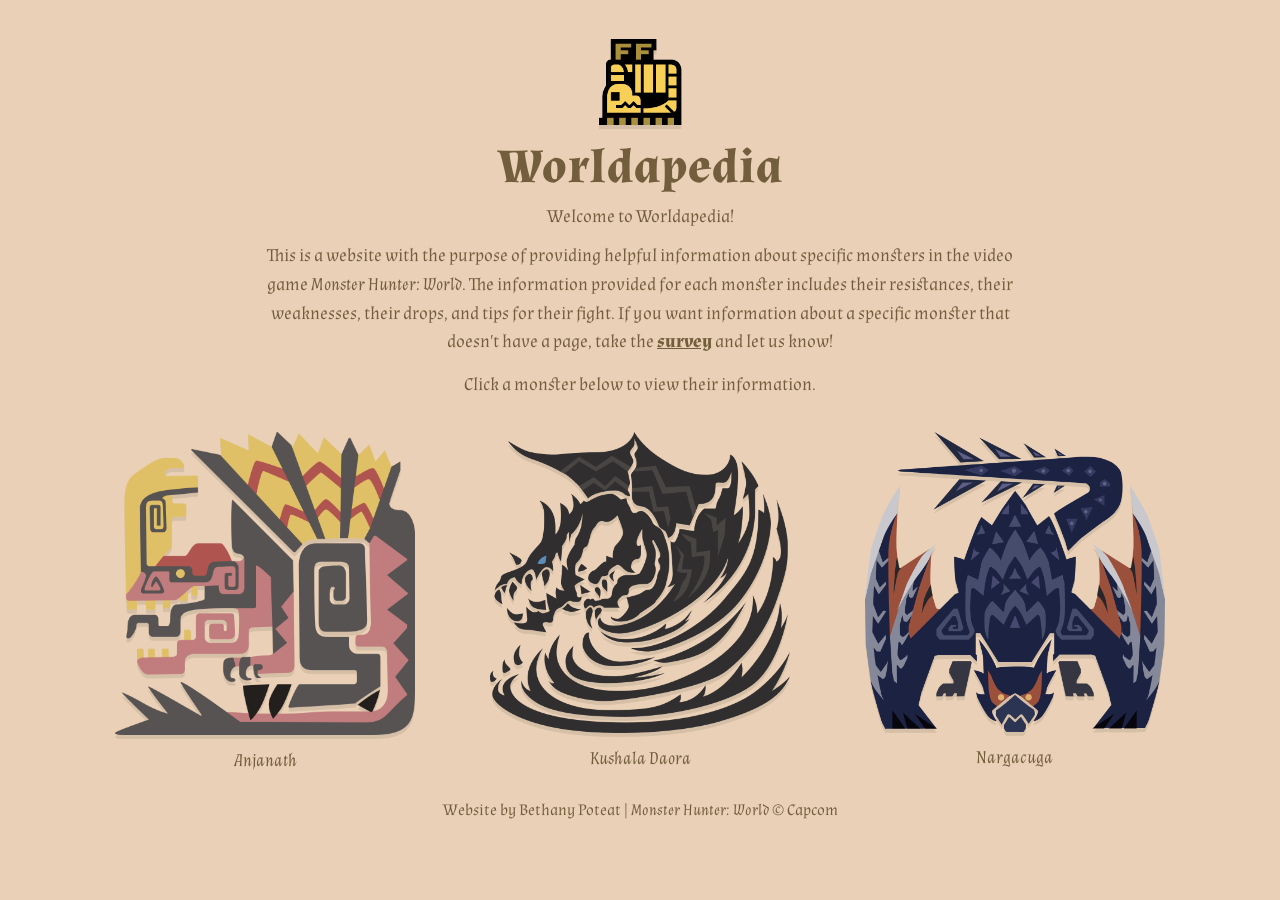
==== index.html @ 9164cb48 "Update and rename worldapedia_home.html to index.html" ====
<!doctype html>
<html lang="en">
<head>
	<meta charset="utf-8">
	<meta name="viewport" content="width=device-width,initial-scale=1">
	<title>Worldapedia</title>
	<link rel="stylesheet" href="worldapedia.css">
	</head>
<body>
	<div class="page">
		<header class="site-header">
			<img src="images/logo.png" alt="Worldapedia logo" class="logo">
			<h1 class="site-title">Worldapedia</h1>
			<p class="tagline">Welcome to Worldapedia!</p>

			<p class="lead">This is a website with the purpose of providing helpful information about specific 
				monsters in the video game <em>Monster Hunter: World</em>. The information provided for 
				each monster includes their resistances, their weaknesses, their drops, and tips for their fight. 
				If you want information about a specific monster that doesn't have a page, 
				take the <a href="worldapedia_survey.html" class ="survey-link">survey</a> and let us know!</p>

			<p class="instruction">Click a monster below to view their information.</p>
		</header>

		<main>
			<div class="monster-row">
				<a class="monster" href="worldapedia_anjanath.html">
					<img src="images/anjanath_icon.png" alt="Anjanath" class="monster-img">
					<span class="caption">Anjanath</span>
				</a>

				<a class="monster" href="worldapedia_kushala.html">
					<img src="images/kushala_icon.png" alt="Kushala Daora" class="monster-img">
					<span class="caption">Kushala Daora</span>
				</a>

				<a class="monster" href="worldapedia_nargacuga.html">
					<img src="images/nargacuga_icon.png" alt="Nargacuga" class="monster-img">
					<span class="caption">Nargacuga</span>
				</a>
			</div>
		</main>

		<footer class="site-footer">Website by Bethany Poteat | <em>Monster Hunter: World</em> © Capcom</footer>
	</div>
</body>
</html>
---- worldapedia.css ----
/* Basic page layout and background */
@import url('https://fonts.googleapis.com/css2?family=Almendra:wght@400;700&family=Sorts+Mill+Goudy:wght@400;700&display=swap');
html, body { height: 100%; }

body{
	margin: 0;
	font-family: 'Almendra', 'Sorts Mill Goudy', Georgia, serif;
	background-color: #E9D0B6; /* updated per request */
	color: #725E3D; /* updated site-wide text color */
	-webkit-font-smoothing: antialiased;
	-moz-osx-font-smoothing: grayscale;
}

.page{
	max-width: 1100px;
	margin: 0 auto;
	padding: 36px 20px 20px;
	position: relative;
	z-index: 2;
}

/* header */
.site-header{ text-align: center; }
.logo{ width: 92px; height: auto; display: block; margin: 0 auto 8px; filter: drop-shadow(0 4px 0 rgba(0,0,0,0.08)); }
.site-title{ font-size: 48px; margin: 6px 0 6px; color: #725E3D; letter-spacing: 1px; font-family: 'Almendra', 'Sorts Mill Goudy', Georgia, serif; font-weight: 700; }
.tagline{ margin: 0 0 14px; font-size: 18px; color: #725E3D; }

.lead{ max-width: 760px; margin: 0 auto 14px; line-height: 1.6; font-size: 18px; color: #725E3D; }
.lead em{ font-style: italic; }
.instruction{ margin: 0 0 14px; color: #725E3D; font-size:18px; line-height:1.6 }

.survey-link{ color: #725E3D; text-decoration: underline; font-weight: 600; }

/* monsters row */
.monster-row{ display: flex; justify-content: space-between; align-items: flex-start; gap: 24px; padding-top: 18px; }
.monster{ flex: 1; text-align: center; text-decoration: none; color: inherit; }
.monster-img{ width: 100%; max-width: 300px; height: auto; display: block; margin: 0 auto 14px; filter: drop-shadow(0 4px 0 rgba(0,0,0,0.08)); }
.caption{ display: block; font-size: 18px; color: #725E3D; font-style: italic; font-family: 'Almendra', 'Sorts Mill Goudy', Georgia, serif; }

/* footer */
.site-footer{ text-align: center; margin-top: 28px; color: #725E3D; font-size: 16px; }

/* Responsive adjustments */
@media (max-width: 880px){
	.monster-row{ flex-direction: column; align-items: center; }
	.monster{ margin-bottom: 18px; }
}

/* Survey page styles */
.home-link{ position: absolute; left: 20px; top: 18px; display:flex; flex-direction:column; align-items:center; gap:6px; text-decoration:none; color: inherit; z-index:5 }
.home-link .logo-small{ width:92px; height:auto; display:block; filter: drop-shadow(0 4px 0 rgba(0,0,0,0.08)); }
.home-text{ font-size:22px; font-weight:700 }

.survey-page{ padding-top: 36px; }
.survey-page .site-footer{ margin-top: 14px; }
.survey-header{ max-width:820px; margin: 0 auto 28px; text-align: center; line-height:1.6 }
.survey-title{ font-size:48px; margin: 0 0 8px; color: #725E3D; font-weight:700 }
.survey-sub{ font-size:18px; margin: 0 0 14px; color:#725E3D }
.survey-lead{ margin: 0 auto 14px; max-width:760px; line-height:1.6 }

.survey-form{ max-width:820px; margin: 40px 0 8px; position:relative; padding-bottom:40px }
.options{ display:grid; grid-template-columns: repeat(3, 1fr); column-gap:0px; row-gap:8px; align-items:start }
.column ul{ list-style:none; padding:0; margin:0 }
.column li{ margin-bottom:12px; font-size:20px; color:#725E3D; line-height:1.4; font-weight:700 }
.column input[type="radio"]{ margin-right:12px; vertical-align:middle; transform: scale(1.5); }

.submit-row{ margin-top:26px; display:flex; justify-content:flex-start }
.submit-btn{ 
	display:inline-block; 
	border:2px solid #725E3D; 
	background:transparent; 
	color:#725E3D;
	padding:14px 32px; 
	font-size:24px; 
	cursor:pointer; 
	font-family: 'Almendra', 'Sorts Mill Goudy', Georgia, serif; 
	width:260px; 
	text-align:center; 
	font-weight:700 
}

.question-monster{ width:315px; position:absolute; right: 55px; bottom:-18px; z-index:0; filter: drop-shadow(0 4px 0 rgba(0,0,0,0.08)); }

@media (max-width: 880px){
	.options{ grid-template-columns: 1fr }
	.question-monster{ position:static; display:block; width:220px; margin:20px auto 0 }
	.home-link{ left:12px; top:12px }
	.home-link .logo-small{ width:72px }
	.home-text{ font-size:20px }
	.submit-btn{ width:220px }
}

/* Monster page styles */
.monster-page .monster-header { text-align: center; margin-bottom: 24px; }
.monster-page .monster-name { font-size: 48px; margin: 0; color: #725E3D; font-weight:700; }
.monster-page .monster-sub { font-size: 20px; margin: 4px 0 14px; color: #725E3D; font-style:italic; }

.intro { display: flex; align-items: flex-start; gap: 12px; margin-bottom: 12px; }
.intro .text { flex: 0.9; }
.intro .text p { font-size: 20px; line-height: 1.6; margin-top: 50px;}
.intro .image { flex: 1.1; margin-left: auto; text-align: right; }

.kushala-render { max-width: 92%; height: auto; filter: drop-shadow(0 6px 0 rgba(0,0,0,0.08)); }
.anjanath-render { max-width: 93%; height: auto; margin-top: 36px; filter: drop-shadow(0 6px 0 rgba(0,0,0,0.08)); }
.nargacuga-render { max-width: 87%; height: auto; margin-top: 24px; filter: drop-shadow(0 6px 0 rgba(0,0,0,0.08)); }

.tips { max-width: 1100px; }
.tips h2 { font-size: 32px; margin-bottom: 14px; color: #725E3D; }
.tips ul { margin: 0; padding-left: 1.2em; }
.tips li { margin-bottom: 8px; line-height: 1.5; font-size: 20px; }

.diagram {max-width: 1100px; }
.diagram h2 {font-size: 32px; text-align: center; margin-top: 72px; margin-bottom: 14px; color: #725E3D; }
.diagram .image { display: flex; justify-content: center; }
.diagram-img { max-width: 80%; height: auto; }
.diagram-sub { font-size: 20px; text-align: center; margin-top: 14px; color: #725E3D; }

.drop-charts { max-width: 1100px; }
.drop-charts h2 { font-size: 32px; text-align: center; margin-top: 72px; margin-bottom: 0px; color: #725E3D; }

.drop-charts .chart-sub { 
	font-size: 20px; 
	text-align: center; 
	margin-top: 14px; 
	color: #725E3D; 
}

.chart-table {
	width: 90%;
	margin: 0 auto;
	border-collapse: collapse;
	margin-bottom: 40px;
	color: #725E3D;
	border-radius: 8px;
}

.chart-table th {
	padding: 14px;
	text-align: center;
	width: 400px;
	font-size: 32px;
	font-weight: 500;
	border-left: 2px solid #725E3D;
	border-right: 2px solid #725E3D;
	border-top: 2px solid #725E3D;
	border-bottom: 2px solid #725E3D;
}

.chart-table .side-th { width: 100px; }

.chart-table td {
  padding: 14px;
  font-size: 20px;
  text-align: center;
  vertical-align: middle;
  border-right: 2px solid #725E3D;
  border-bottom: 2px solid #725E3D;
  line-height: 1.6;
}


@media (max-width: 880px){
  .intro { flex-direction: column; }
}

/* End of stylesheet */
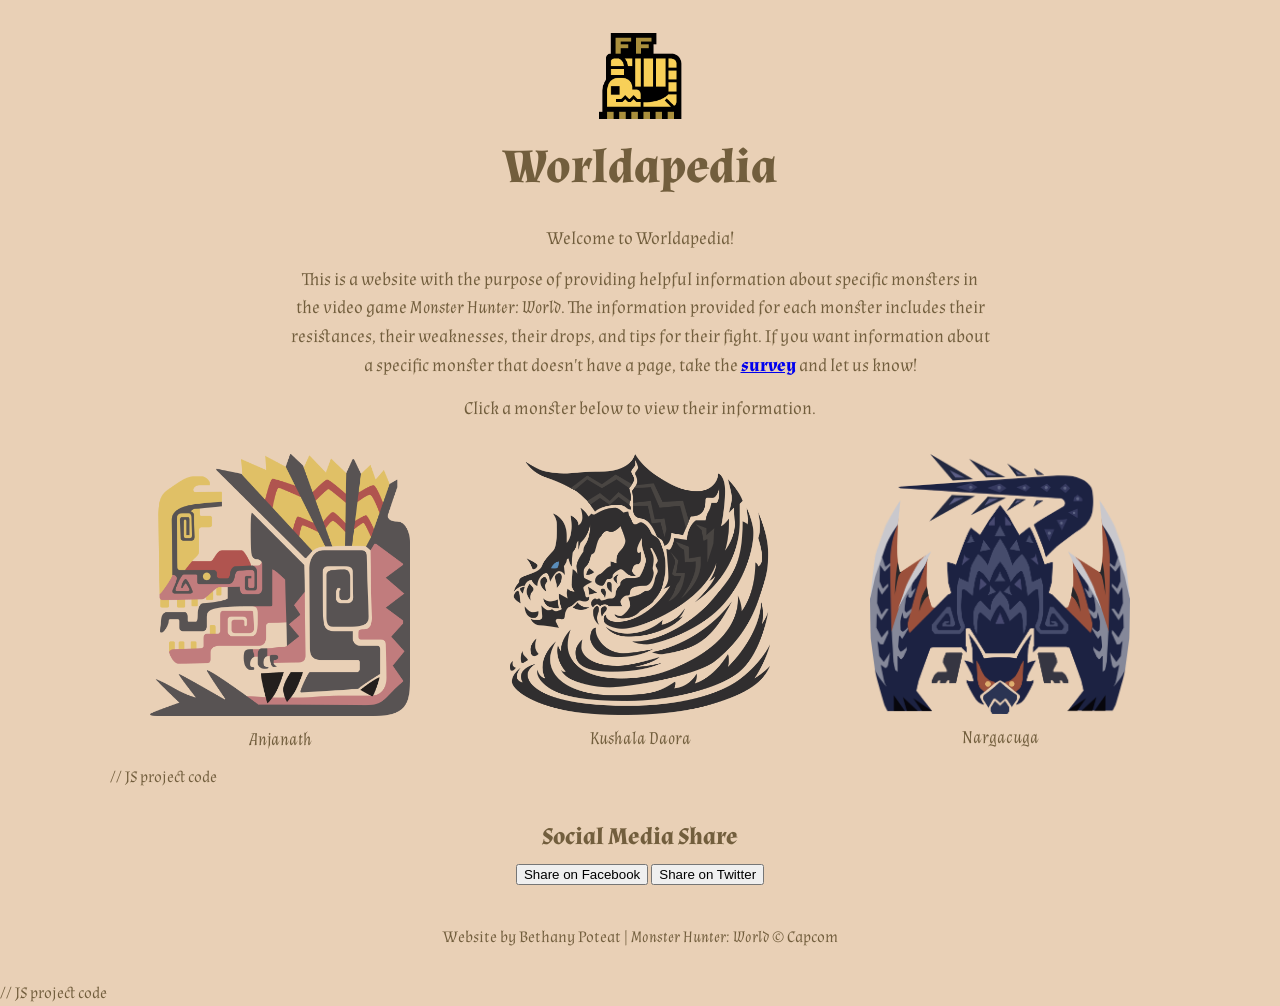
==== commit f5686ac6: "Add files via upload" ====
--- a/index.html
+++ b/index.html
@@ -2,6 +2,7 @@
 <!doctype html>
 <html lang="en">
 <head>
+	<!--Page by Bethany Poteat-->
 	<meta charset="utf-8">
 	<meta name="viewport" content="width=device-width,initial-scale=1">
 	<title>Worldapedia</title>
@@ -26,23 +27,34 @@
 		<main>
 			<div class="monster-row">
 				<a class="monster" href="worldapedia_anjanath.html">
-					<img src="images/anjanath_icon.png" alt="Anjanath" class="monster-img">
+					<img src="images/anjanath_icon.png" alt="Anjanath icon" class="monster-img">
 					<span class="caption">Anjanath</span>
 				</a>
-
+		
 				<a class="monster" href="worldapedia_kushala.html">
-					<img src="images/kushala_icon.png" alt="Kushala Daora" class="monster-img">
+					<img src="images/kushala_icon.png" alt="Kushala Daora icon" class="monster-img">
 					<span class="caption">Kushala Daora</span>
 				</a>
-
+		
 				<a class="monster" href="worldapedia_nargacuga.html">
-					<img src="images/nargacuga_icon.png" alt="Nargacuga" class="monster-img">
+					<img src="images/nargacuga_icon.png" alt="Nargacuga icon" class="monster-img">
 					<span class="caption">Nargacuga</span>
 				</a>
 			</div>
+			
+			// JS project code
+       		<div class="social-sharing">
+				<h3>Social Media Share</h3>  
+           		<button id="share-facebook">Share on Facebook</button> 
+           		<button id="share-twitter">Share on Twitter</button> 
+       		</div>
 		</main>
 
 		<footer class="site-footer">Website by Bethany Poteat | <em>Monster Hunter: World</em> © Capcom</footer>
 	</div>
+
+	// JS project code
+	<script src="script.js"></script>
 </body>
 </html>
+
--- a/worldapedia.css
+++ b/worldapedia.css
@@ -1,85 +1,268 @@
-/* Basic page layout and background */
+/* Google Fonts */
 @import url('https://fonts.googleapis.com/css2?family=Almendra:wght@400;700&family=Sorts+Mill+Goudy:wght@400;700&display=swap');
-html, body { height: 100%; }
+
+html, body {
+	height: 100%;
+	margin: 0;
+	padding: 0;
+}
+
+*,
+*::before,
+*::after {
+	box-sizing: border-box;
+}
 
 body{
-	margin: 0;
 	font-family: 'Almendra', 'Sorts Mill Goudy', Georgia, serif;
-	background-color: #E9D0B6; /* updated per request */
-	color: #725E3D; /* updated site-wide text color */
-	-webkit-font-smoothing: antialiased;
-	-moz-osx-font-smoothing: grayscale;
-}
-
+	background-color: #E9D0B6;
+	color: #725E3D;
+	line-height: 1.6;
+}
+
+/* Layout */
 .page{
 	max-width: 1100px;
 	margin: 0 auto;
-	padding: 36px 20px 20px;
+	padding: 20px 16px;
+	width: 100%;
 	position: relative;
-	z-index: 2;
-}
-
-/* header */
+}
+
+/* Header */
 .site-header{ text-align: center; }
-.logo{ width: 92px; height: auto; display: block; margin: 0 auto 8px; filter: drop-shadow(0 4px 0 rgba(0,0,0,0.08)); }
-.site-title{ font-size: 48px; margin: 6px 0 6px; color: #725E3D; letter-spacing: 1px; font-family: 'Almendra', 'Sorts Mill Goudy', Georgia, serif; font-weight: 700; }
-.tagline{ margin: 0 0 14px; font-size: 18px; color: #725E3D; }
-
-.lead{ max-width: 760px; margin: 0 auto 14px; line-height: 1.6; font-size: 18px; color: #725E3D; }
-.lead em{ font-style: italic; }
-.instruction{ margin: 0 0 14px; color: #725E3D; font-size:18px; line-height:1.6 }
-
-.survey-link{ color: #725E3D; text-decoration: underline; font-weight: 600; }
-
-/* monsters row */
-.monster-row{ display: flex; justify-content: space-between; align-items: flex-start; gap: 24px; padding-top: 18px; }
-.monster{ flex: 1; text-align: center; text-decoration: none; color: inherit; }
-.monster-img{ width: 100%; max-width: 300px; height: auto; display: block; margin: 0 auto 14px; filter: drop-shadow(0 4px 0 rgba(0,0,0,0.08)); }
-.caption{ display: block; font-size: 18px; color: #725E3D; font-style: italic; font-family: 'Almendra', 'Sorts Mill Goudy', Georgia, serif; }
-
-/* footer */
-.site-footer{ text-align: center; margin-top: 28px; color: #725E3D; font-size: 16px; }
-
-/* Responsive adjustments */
-@media (max-width: 880px){
-	.monster-row{ flex-direction: column; align-items: center; }
-	.monster{ margin-bottom: 18px; }
-}
-
-/* Survey page styles */
-.home-link{ position: absolute; left: 20px; top: 18px; display:flex; flex-direction:column; align-items:center; gap:6px; text-decoration:none; color: inherit; z-index:5 }
-.home-link .logo-small{ width:92px; height:auto; display:block; filter: drop-shadow(0 4px 0 rgba(0,0,0,0.08)); }
-.home-text{ font-size:22px; font-weight:700 }
-
-.survey-page{ padding-top: 36px; }
-.survey-page .site-footer{ margin-top: 14px; }
-.survey-header{ max-width:820px; margin: 0 auto 28px; text-align: center; line-height:1.6 }
-.survey-title{ font-size:48px; margin: 0 0 8px; color: #725E3D; font-weight:700 }
-.survey-sub{ font-size:18px; margin: 0 0 14px; color:#725E3D }
-.survey-lead{ margin: 0 auto 14px; max-width:760px; line-height:1.6 }
-
-.survey-form{ max-width:820px; margin: 40px 0 8px; position:relative; padding-bottom:40px }
-.options{ display:grid; grid-template-columns: repeat(3, 1fr); column-gap:0px; row-gap:8px; align-items:start }
-.column ul{ list-style:none; padding:0; margin:0 }
-.column li{ margin-bottom:12px; font-size:20px; color:#725E3D; line-height:1.4; font-weight:700 }
-.column input[type="radio"]{ margin-right:12px; vertical-align:middle; transform: scale(1.5); }
-
-.submit-row{ margin-top:26px; display:flex; justify-content:flex-start }
-.submit-btn{ 
-	display:inline-block; 
-	border:2px solid #725E3D; 
-	background:transparent; 
-	color:#725E3D;
-	padding:14px 32px; 
-	font-size:24px; 
-	cursor:pointer; 
-	font-family: 'Almendra', 'Sorts Mill Goudy', Georgia, serif; 
-	width:260px; 
-	text-align:center; 
-	font-weight:700 
-}
-
-.question-monster{ width:315px; position:absolute; right: 55px; bottom:-18px; z-index:0; filter: drop-shadow(0 4px 0 rgba(0,0,0,0.08)); }
+
+.logo{
+	width: clamp(70px, 20vw, 92px);
+	height: auto;
+	margin: 0 auto 8px;
+	display: block;
+}
+
+.site-title{
+	font-size: clamp(28px, 6vw, 48px);
+	margin: 6px 0;
+	font-weight: 700;
+}
+
+.tagline{
+	font-size: clamp(14px, 3.5vw, 18px);
+	margin-bottom: 12px;
+}
+
+.lead,
+.instruction{
+	font-size: clamp(15px, 3.8vw, 18px);
+	max-width: 700px;
+	margin: 0 auto 14px;
+}
+
+.survey-link{
+	text-decoration: underline;
+	font-weight: 600;
+}
+
+/* Monster Grid */
+.monster-row{
+	display: grid;
+	grid-template-columns: repeat(auto-fit, minmax(180px, 1fr));
+	gap: 20px;
+	margin-top: 20px;
+}
+
+.monster{
+	text-align: center;
+	text-decoration: none;
+	color: inherit;
+	padding: 10px;
+	border-radius: 10px;
+	transition: transform 0.2s ease;
+}
+
+.monster:active{
+	transform: scale(0.97);
+}
+
+.monster-img{
+	width: 100%;
+	max-width: 220px;
+	height: auto;
+	margin: 0 auto 10px;
+	display: block;
+}
+
+.caption{
+	font-size: clamp(14px, 3.5vw, 18px);
+	font-style: italic;
+}
+
+/* JS project code */
+.social-sharing {
+  margin-top: 28px;
+  margin-bottom: 38px;
+  text-align: center;
+}
+
+.social-sharing h3 {
+  font-size: 24px;
+  margin-bottom: 5px;
+}
+
+/* Footer */
+.site-footer{
+	text-align: center;
+	margin-top: 24px;
+	font-size: clamp(13px, 3vw, 16px);
+}
+
+/* =========================
+   SURVEY PAGE
+========================= */
+
+.home-link{
+	position: absolute;
+	top: 20px;
+	left: 20px;
+	display: flex;
+	align-items: center;
+	flex-direction: column;
+	gap: 4px;
+	text-decoration: none;
+}
+
+.logo-small{
+	width: 60px;
+	height: auto;
+}
+
+.home-text{
+	font-size: clamp(16px, 4vw, 20px);
+	font-weight: 700;
+}
+
+.survey-header{
+	text-align: center;
+	margin-bottom: 20px;
+}
+
+.survey-title{
+	font-size: clamp(28px, 6vw, 48px);
+	margin-bottom: 8px;
+}
+
+.survey-sub{
+	font-size: clamp(14px, 3.5vw, 18px);
+	margin-bottom: 10px;
+}
+
+.survey-content {
+	display: flex;
+	align-items: flex-start;
+	gap: 30px;
+}
+
+.survey-form{
+	width: 100%;
+	margin-top: 20px;
+	flex: 2;
+}
+
+/* Responsive Options Grid */
+.options{
+	display: grid;
+	grid-template-columns: repeat(3, 1fr);
+	gap: 10px 20px;
+}
+
+.column ul{
+	list-style: none;
+	padding: 0;
+	margin: 0;
+}
+
+.column li{
+	font-size: clamp(16px, 4vw, 20px);
+	margin-bottom: 12px;
+}
+
+/* Touch-friendly radios */
+.column input[type="radio"]{
+	margin-right: 10px;
+	transform: scale(1.3);
+}
+
+.column label{
+	display: flex;
+	align-items: center;
+	padding: 6px 0;
+	cursor: pointer;
+}
+
+/* Submit button */
+.submit-row{
+	margin-top: 20px;
+	display: flex;
+	justify-content: center;
+}
+
+.submit-btn{
+	width: 100%;
+	max-width: 280px;
+	padding: 14px;
+	font-size: clamp(18px, 4vw, 24px);
+	border: 2px solid #725E3D;
+	background: transparent;
+	color: #725E3D;
+	cursor: pointer;
+	font-weight: 700;
+	border-radius: 8px;
+	font-family: 'Almendra', 'Sorts Mill Goudy', Georgia, serif;
+}
+
+.submit-btn:active{
+	transform: scale(0.98);
+}
+
+/* Decorative monster image */
+.question-monster{
+	flex: 1;
+	max-width: 300px;
+	height: auto;
+	margin: 0; /* remove auto-centering */
+	margin-top: 128px;
+}
+
+/* =========================
+   TABLET & SMALL DESKTOP
+========================= */
+
+@media (min-width: 768px){
+	.page{
+		padding: 30px 20px;
+	}
+
+	.submit-row{
+		justify-content: flex-start;
+	}
+
+	.home-link{
+		top: 12px;
+		left: 12px;
+	}
+
+	.home-link .logo-small{ width:80px }
+	.home-text{ font-size:22px }
+}
+
+/* =========================
+   LARGE DESKTOP
+========================= */
+
+@media (min-width: 1024px){
+	.monster-img{
+		max-width: 260px;
+	}
+}
 
 @media (max-width: 880px){
 	.options{ grid-template-columns: 1fr }
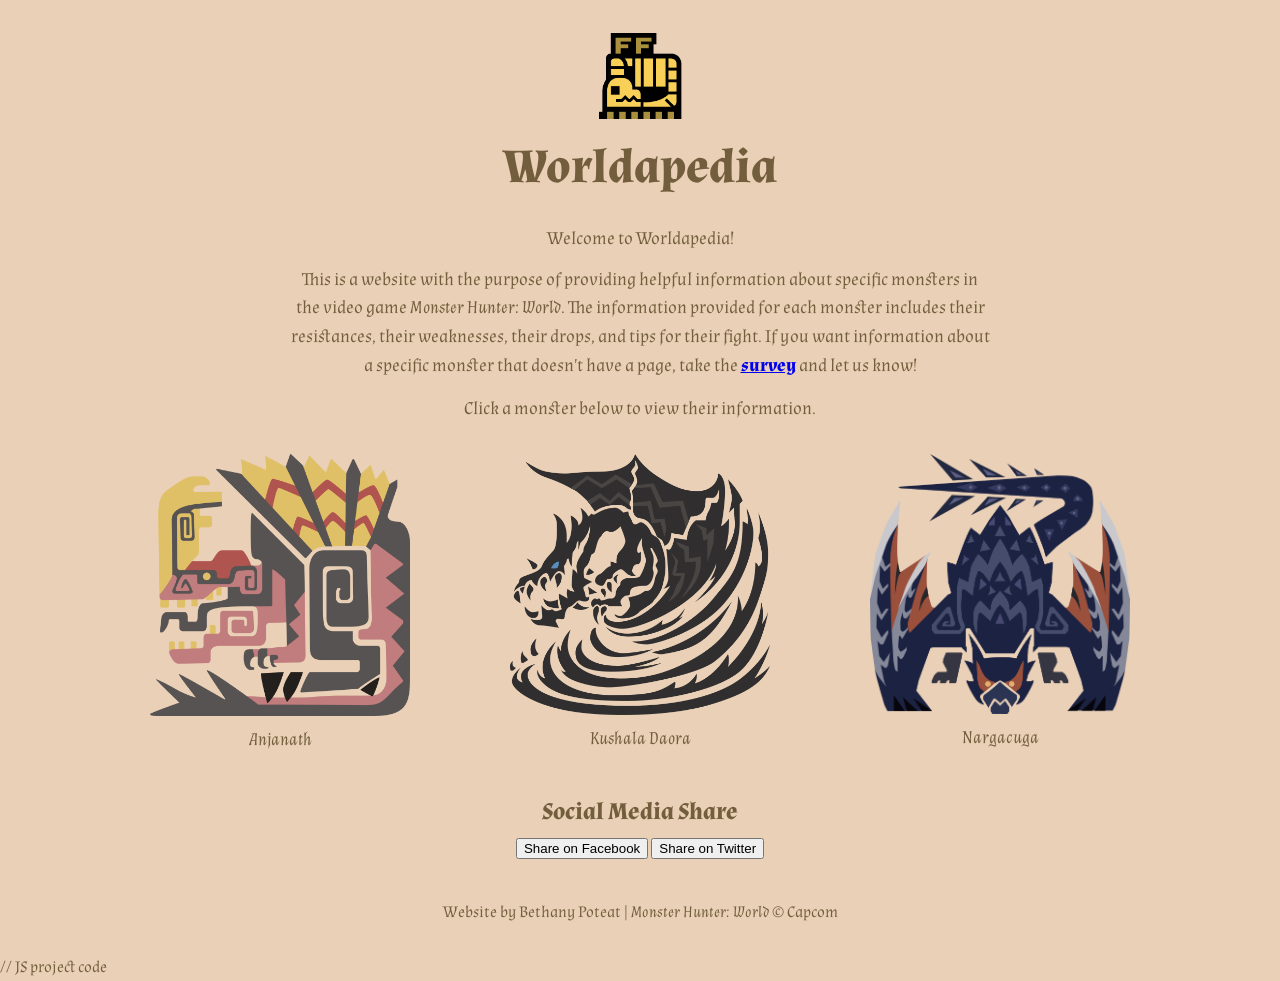
==== commit 07fd8985: "Fix HTML formatting and structure" ====
--- a/index.html
+++ b/index.html
@@ -42,7 +42,6 @@
 				</a>
 			</div>
 			
-			// JS project code
        		<div class="social-sharing">
 				<h3>Social Media Share</h3>  
            		<button id="share-facebook">Share on Facebook</button> 
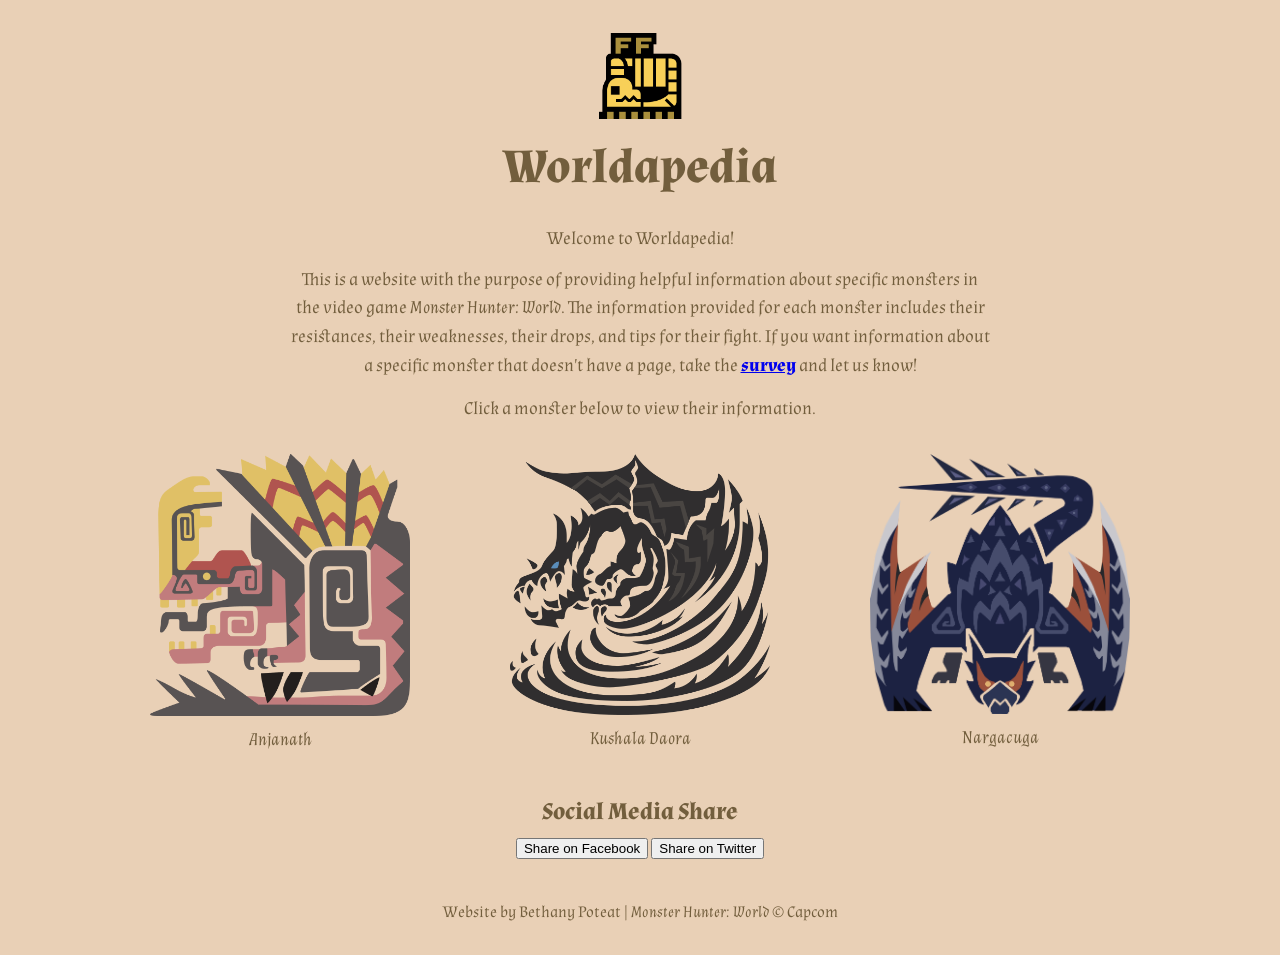
==== commit a9282799: "Restore index.html content" ====
--- a/index.html
+++ b/index.html
@@ -52,7 +52,6 @@
 		<footer class="site-footer">Website by Bethany Poteat | <em>Monster Hunter: World</em> © Capcom</footer>
 	</div>
 
-	// JS project code
 	<script src="script.js"></script>
 </body>
 </html>
